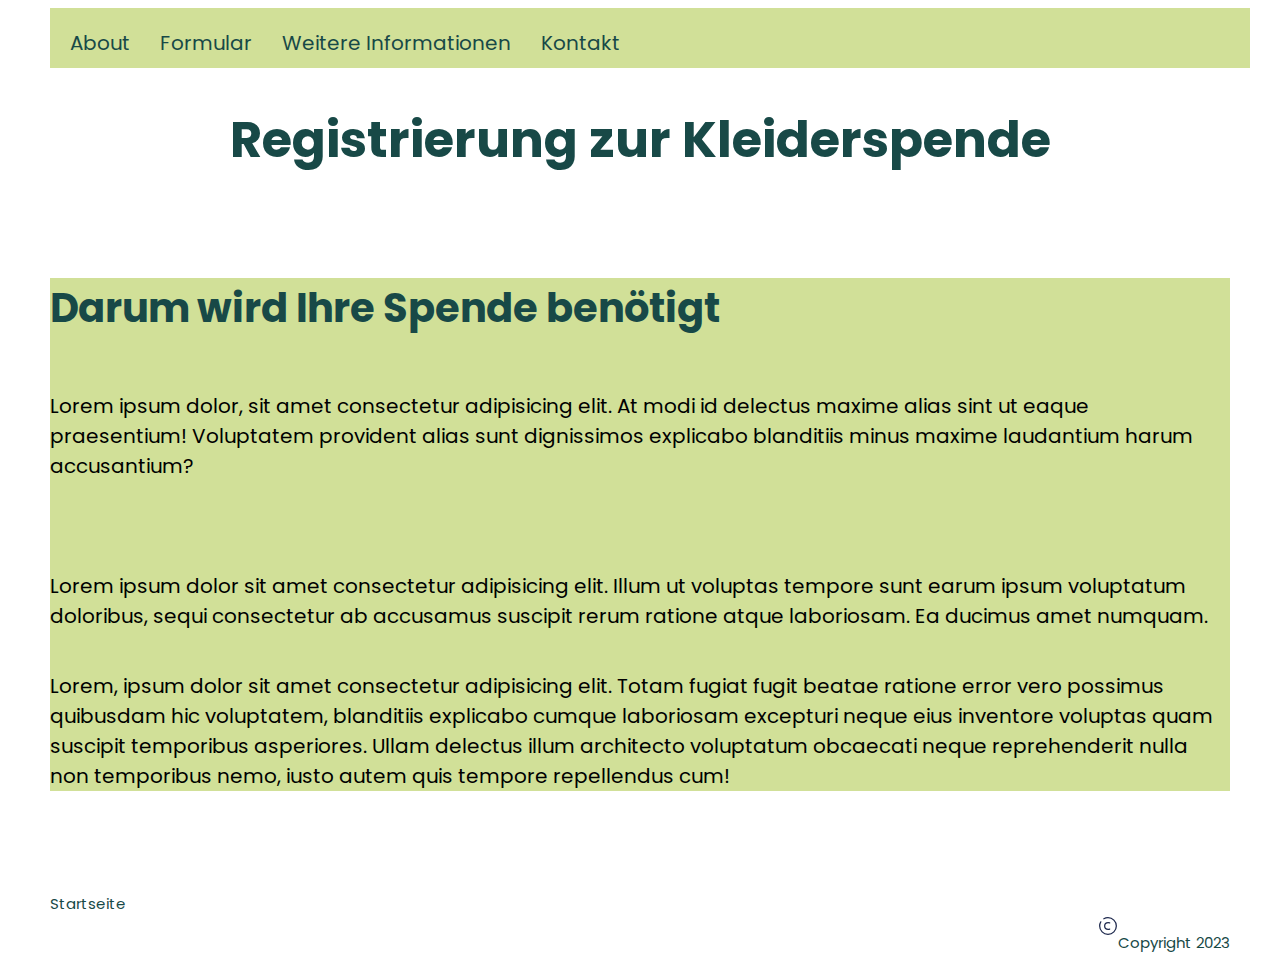
==== index.html @ c8afbfed "Initial commit" ====
<!DOCTYPE html>
<html lang="de">
<head>
    <meta charset="UTF-8">
    <meta name="viewport" content="width=device-width, initial-scale=1.0">
    <title>Kleiderspende</title>

    <link rel="icon" href="resources\images\clothes-hanger-svgrepo-com.svg" type="image/x-icon">

    <link rel="stylesheet" href="resources\css\general_settings.css">
    <link rel="stylesheet" href="resources\css\footer.css">
    <link rel="stylesheet" href="resources\css\header.css">
    <link rel="stylesheet" href="resources\css\main.css">

</head>
<body>
    <header class="header_container">
        <nav>
            <a href="#about">About</a>
            <a href="form.html">Formular</a>
            <a href="information.html">Weitere Informationen</a>
            <a href="contact.html">Kontakt</a>
        </nav>
    </header>
    
    <main>
        <h1>Registrierung zur Kleiderspende</h1>
        <section class="about_general">
            <div class="h2_about">
                <h2 id="about">Darum wird Ihre Spende benötigt</h2>
            </div>
            <div class="about_container">
                <div class="about_img_container">
                    <img class="about_img" src="resources\images\pexels-sanej-prasad-suwal-7806175.jpg">
                </div>
                <div>
                    <p>Lorem ipsum dolor, sit amet consectetur adipisicing elit. At modi id delectus maxime alias sint ut eaque praesentium! Voluptatem provident alias sunt dignissimos explicabo blanditiis minus maxime laudantium harum accusantium?</p><br><br>
                    <p>Lorem ipsum dolor sit amet consectetur adipisicing elit. Illum ut voluptas tempore sunt earum ipsum voluptatum doloribus, sequi consectetur ab accusamus suscipit rerum ratione atque laboriosam. Ea ducimus amet numquam.</p>
                </div>
            </div>
            <div>
                <p>Lorem, ipsum dolor sit amet consectetur adipisicing elit. Totam fugiat fugit beatae ratione error vero possimus quibusdam hic voluptatem, blanditiis explicabo cumque laboriosam excepturi neque eius inventore voluptas quam suscipit temporibus asperiores. Ullam delectus illum architecto voluptatum obcaecati neque reprehenderit nulla non temporibus nemo, iusto autem quis tempore repellendus cum!</p>
            </div>    
        </section>

    </main>

    <footer>
        <div>
            <a class="footerLink" href="index.html">Startseite</a>
        </div>    
        <div class="copyright">
                <img class="img_copyright" src="resources\images\copyright-svgrepo-com.svg" alt="">
                <p class="copyright">Copyright 2023</p>
        </div>
    </footer>
</body>
</html>
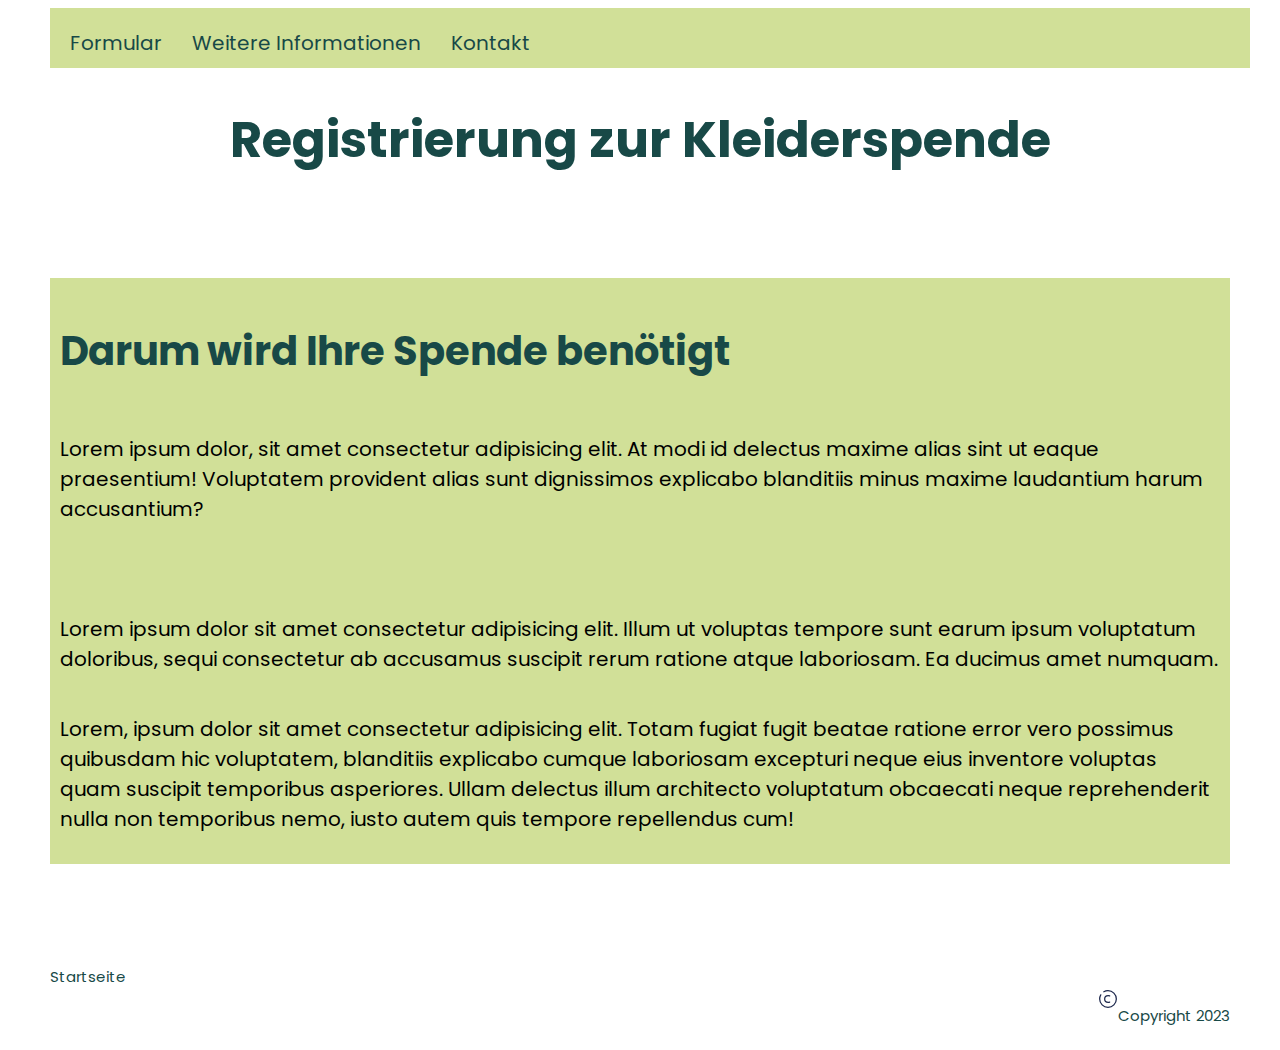
==== commit 707206a3: "Finalize Website" ====
--- a/index.html
+++ b/index.html
@@ -16,7 +16,6 @@
 <body>
     <header class="header_container">
         <nav>
-            <a href="#about">About</a>
             <a href="form.html">Formular</a>
             <a href="information.html">Weitere Informationen</a>
             <a href="contact.html">Kontakt</a>
@@ -31,7 +30,7 @@
             </div>
             <div class="about_container">
                 <div class="about_img_container">
-                    <img class="about_img" src="resources\images\pexels-sanej-prasad-suwal-7806175.jpg">
+                    <img class="about_img" src="resources\images\pexels-git-stephen-gitau-1686467.jpg">
                 </div>
                 <div>
                     <p>Lorem ipsum dolor, sit amet consectetur adipisicing elit. At modi id delectus maxime alias sint ut eaque praesentium! Voluptatem provident alias sunt dignissimos explicabo blanditiis minus maxime laudantium harum accusantium?</p><br><br>
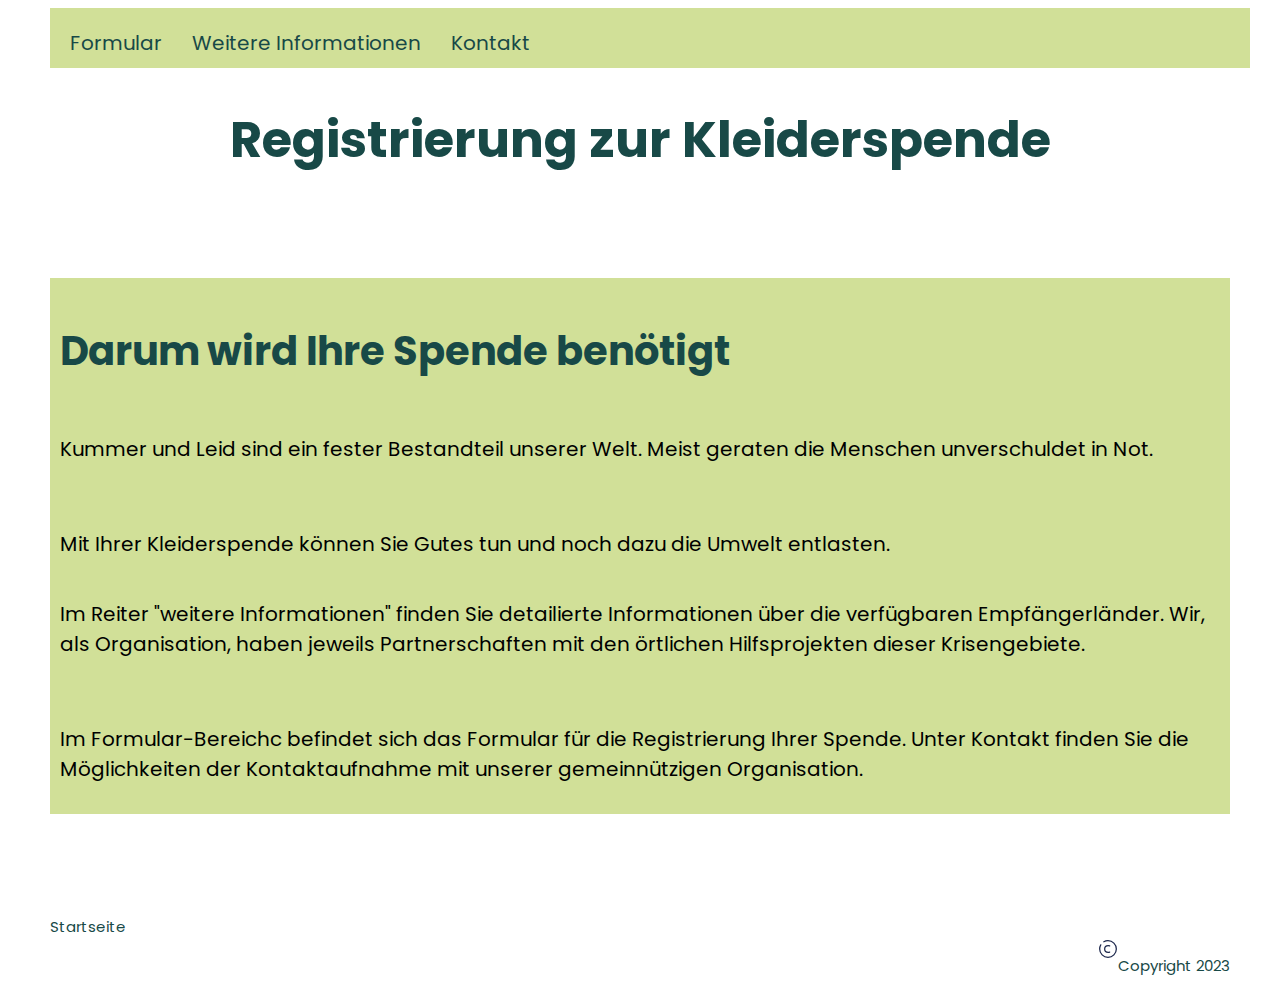
==== commit 53c35296: "Detail Adjustments" ====
--- a/index.html
+++ b/index.html
@@ -33,12 +33,14 @@
                     <img class="about_img" src="resources\images\pexels-git-stephen-gitau-1686467.jpg">
                 </div>
                 <div>
-                    <p>Lorem ipsum dolor, sit amet consectetur adipisicing elit. At modi id delectus maxime alias sint ut eaque praesentium! Voluptatem provident alias sunt dignissimos explicabo blanditiis minus maxime laudantium harum accusantium?</p><br><br>
-                    <p>Lorem ipsum dolor sit amet consectetur adipisicing elit. Illum ut voluptas tempore sunt earum ipsum voluptatum doloribus, sequi consectetur ab accusamus suscipit rerum ratione atque laboriosam. Ea ducimus amet numquam.</p>
+                    <p>Kummer und Leid sind ein fester Bestandteil unserer Welt. Meist geraten die Menschen unverschuldet in Not.</p><br>
+                    <p>Mit Ihrer Kleiderspende können Sie Gutes tun und noch dazu die Umwelt entlasten.</p>
                 </div>
             </div>
             <div>
-                <p>Lorem, ipsum dolor sit amet consectetur adipisicing elit. Totam fugiat fugit beatae ratione error vero possimus quibusdam hic voluptatem, blanditiis explicabo cumque laboriosam excepturi neque eius inventore voluptas quam suscipit temporibus asperiores. Ullam delectus illum architecto voluptatum obcaecati neque reprehenderit nulla non temporibus nemo, iusto autem quis tempore repellendus cum!</p>
+                <p>Im Reiter "weitere Informationen" finden Sie detailierte Informationen über die verfügbaren Empfängerländer. Wir, als Organisation, haben jeweils Partnerschaften mit den örtlichen Hilfsprojekten dieser Krisengebiete.</p>
+                <br>
+                <p>Im Formular-Bereichc befindet sich das Formular für die Registrierung Ihrer Spende. Unter Kontakt finden Sie die Möglichkeiten der Kontaktaufnahme mit unserer gemeinnützigen Organisation.</p>
             </div>    
         </section>
 
@@ -49,7 +51,7 @@
             <a class="footerLink" href="index.html">Startseite</a>
         </div>    
         <div class="copyright">
-                <img class="img_copyright" src="resources\images\copyright-svgrepo-com.svg" alt="">
+                <img class="img_copyright" src="resources\images\copyright-svgrepo-com.svg" alt="Copyright Icon">
                 <p class="copyright">Copyright 2023</p>
         </div>
     </footer>
